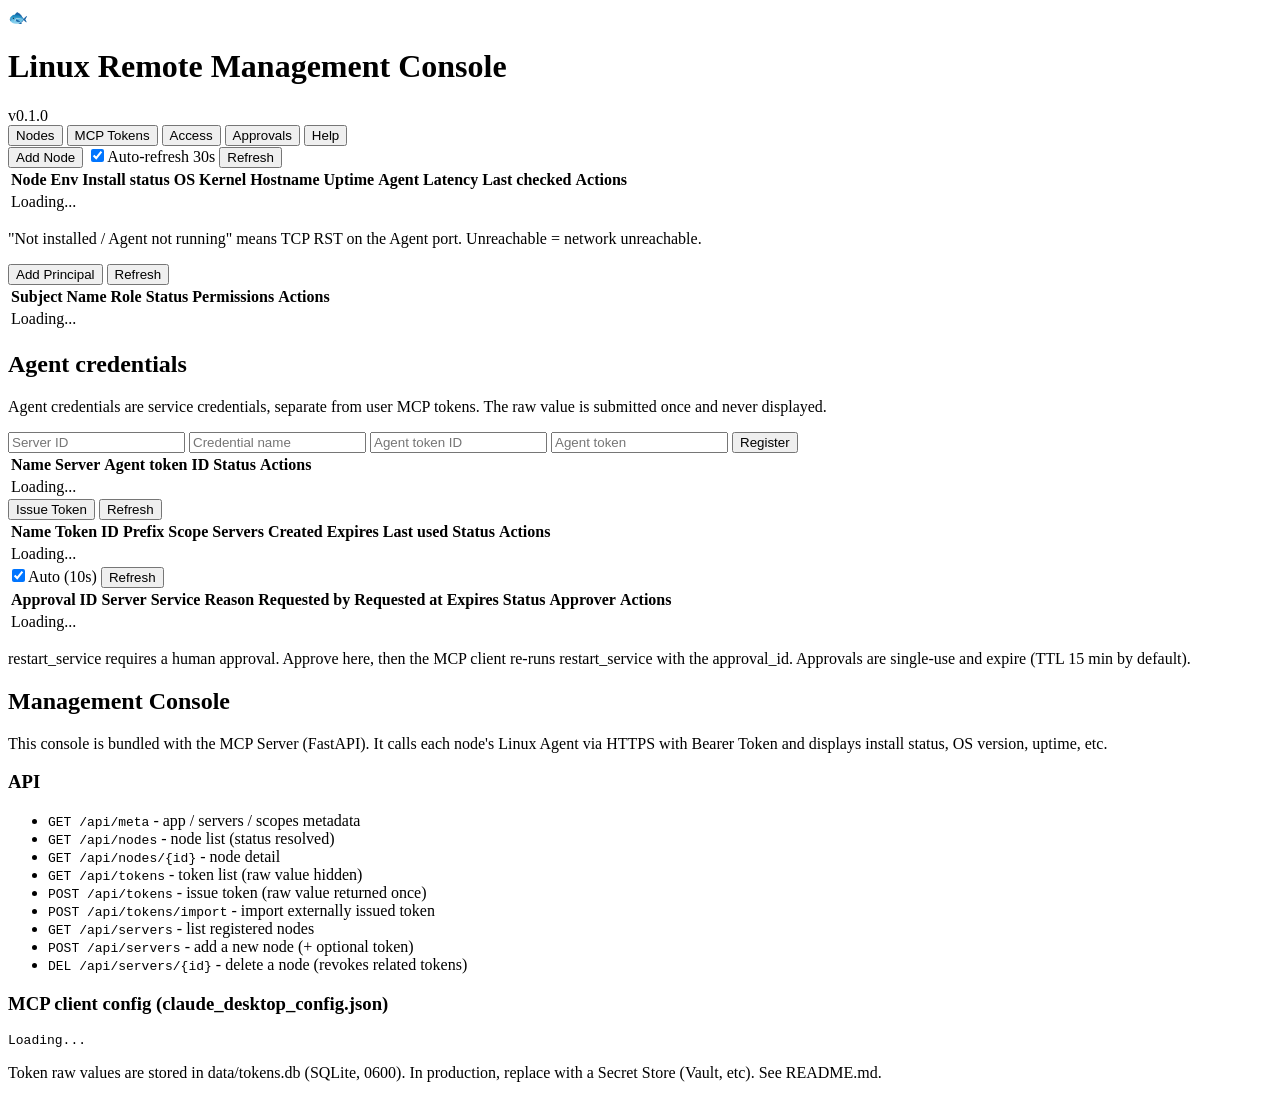
==== console/templates/index.html @ 18f4cf56 "refactor: move console/ to repo root level for separate deployment" ====
<!DOCTYPE html>
<html lang="ja">
<head>
  <meta charset="utf-8">
  <meta name="viewport" content="width=device-width, initial-scale=1">
  <title>Linux Remote Management Console</title>
  <link rel="stylesheet" href="/static/style.css">
</head>
<body>
  <header class="topbar">
    <div class="top-title">
      <span class="logo">&#128031;</span>
      <h1>Linux Remote Management Console</h1>
      <span class="version" id="app-version">v0.1.0</span>
    </div>
    <nav class="tabs">
      <button class="tab active" data-tab="nodes" type="button">Nodes</button>
      <button class="tab" data-tab="tokens" type="button">MCP Tokens</button>
      <button class="tab" data-tab="access" type="button">Access</button>
      <button class="tab" data-tab="approvals" type="button">Approvals</button>
      <button class="tab" data-tab="help" type="button">Help</button>
    </nav>
    <div id="auth-info" class="auth-info"></div>
  </header>

  <main class="main">
    <section id="tab-nodes" class="tab-panel active">
      <div class="toolbar">
        <div id="node-summary" class="summary"></div>
        <div class="toolbar-actions">
          <button id="add-node-btn" class="btn primary" type="button">Add Node</button>
          <label class="switch"><input type="checkbox" id="auto-reload" checked><span>Auto-refresh 30s</span></label>
          <button id="reload-nodes" class="btn" type="button">Refresh</button>
        </div>
      </div>
      <div class="table-wrap">
        <table class="nodes">
          <thead>
            <tr>
              <th>Node</th><th>Env</th><th>Install status</th><th>OS</th>
              <th>Kernel</th><th>Hostname</th><th>Uptime</th><th>Agent</th><th>Latency</th><th>Last checked</th><th>Actions</th>
            </tr>
          </thead>
          <tbody id="nodes-tbody"><tr><td colspan="11" class="loading">Loading...</td></tr></tbody>
        </table>
      </div>
      <p class="hint">"Not installed / Agent not running" means TCP RST on the Agent port. Unreachable = network unreachable.</p>
    </section>

    <section id="tab-access" class="tab-panel">
      <div class="toolbar">
        <div id="principal-summary" class="summary"></div>
        <div class="toolbar-actions">
          <button id="open-principal-dialog" class="btn primary" type="button">Add Principal</button>
          <button id="reload-principals" class="btn" type="button">Refresh</button>
        </div>
      </div>
      <div class="table-wrap">
        <table class="principals">
          <thead><tr><th>Subject</th><th>Name</th><th>Role</th><th>Status</th><th>Permissions</th><th>Actions</th></tr></thead>
          <tbody id="principals-tbody"><tr><td colspan="6" class="loading">Loading...</td></tr></tbody>
        </table>
      </div>
      <div class="help-card access-card">
        <h2>Agent credentials</h2>
        <p class="hint">Agent credentials are service credentials, separate from user MCP tokens. The raw value is submitted once and never displayed.</p>
        <form id="agent-credential-form" class="inline-form">
          <input id="agent-server-id" placeholder="Server ID" required>
          <input id="agent-credential-name" placeholder="Credential name" required>
          <input id="agent-token-id" placeholder="Agent token ID" required>
          <input id="agent-token" type="password" placeholder="Agent token" required>
          <button class="btn primary" type="submit">Register</button>
        </form>
        <div class="table-wrap compact"><table><thead><tr><th>Name</th><th>Server</th><th>Agent token ID</th><th>Status</th><th>Actions</th></tr></thead><tbody id="agent-credentials-tbody"><tr><td colspan="5" class="loading">Loading...</td></tr></tbody></table></div>
      </div>
    </section>

    <section id="tab-tokens" class="tab-panel">
      <div class="toolbar">
        <div id="token-summary" class="summary"></div>
        <div class="toolbar-actions">
          <button id="open-token-dialog" class="btn primary" type="button">Issue Token</button>
          <button id="reload-tokens" class="btn" type="button">Refresh</button>
        </div>
      </div>
      <div class="table-wrap">
        <table class="tokens">
          <thead>
            <tr>
              <th>Name</th><th>Token ID</th><th>Prefix</th><th>Scope</th><th>Servers</th>
              <th>Created</th><th>Expires</th><th>Last used</th><th>Status</th><th>Actions</th>
            </tr>
          </thead>
          <tbody id="tokens-tbody"><tr><td colspan="11" class="loading">Loading...</td></tr></tbody>
        </table>
      </div>
    </section>

    <!-- ===== Approvals ===== -->
    <section id="tab-approvals" class="tab-panel">
      <div class="toolbar">
        <div id="approval-summary" class="summary"></div>
        <div class="toolbar-actions">
          <label class="switch"><input type="checkbox" id="approval-auto-reload" checked><span>Auto (10s)</span></label>
          <button id="reload-approvals" class="btn" type="button">Refresh</button>
        </div>
      </div>
      <div class="table-wrap">
        <table class="approvals">
          <thead>
            <tr>
              <th>Approval ID</th><th>Server</th><th>Service</th><th>Reason</th><th>Requested by</th>
              <th>Requested at</th><th>Expires</th><th>Status</th><th>Approver</th><th>Actions</th>
            </tr>
          </thead>
          <tbody id="approvals-tbody"><tr><td colspan="11" class="loading">Loading...</td></tr></tbody>
        </table>
      </div>
      <p class="hint">restart_service requires a human approval. Approve here, then the MCP client re-runs restart_service with the approval_id. Approvals are single-use and expire (TTL 15 min by default).</p>
    </section>

    <section id="tab-help" class="tab-panel">
      <div class="help-card">
        <h2>Management Console</h2>
        <p>This console is bundled with the MCP Server (FastAPI). It calls each node's Linux Agent via HTTPS with Bearer Token and displays install status, OS version, uptime, etc.</p>
        <h3>API</h3>
        <ul>
          <li><code>GET  /api/meta</code> - app / servers / scopes metadata</li>
          <li><code>GET  /api/nodes</code> - node list (status resolved)</li>
          <li><code>GET  /api/nodes/{id}</code> - node detail</li>
          <li><code>GET  /api/tokens</code> - token list (raw value hidden)</li>
          <li><code>POST /api/tokens</code> - issue token (raw value returned once)</li>
          <li><code>POST /api/tokens/import</code> - import externally issued token</li>
          <li><code>GET  /api/servers</code> - list registered nodes</li>
          <li><code>POST /api/servers</code> - add a new node (+ optional token)</li>
          <li><code>DEL  /api/servers/{id}</code> - delete a node (revokes related tokens)</li>
        </ul>
        <h3>MCP client config (claude_desktop_config.json)</h3>
        <pre id="mcp-config-snippet"><code>Loading...</code></pre>
        <p class="hint">Token raw values are stored in data/tokens.db (SQLite, 0600). In production, replace with a Secret Store (Vault, etc). See README.md.</p>
      </div>
    </section>
  </main>

  <dialog id="token-dialog" class="dialog">
    <form method="dialog" id="issue-form">
      <h2>Issue Token</h2>
      <p class="hint">The raw token is shown only on this screen, once.</p>
      <div class="field"><label>Name</label><input type="text" name="name" id="t-name" placeholder="e.g. CI access" required></div>
      <div class="field"><label>Scope</label>
        <select name="scope" id="t-scope">
          <option value="readonly">readonly (view only)</option>
          <option value="operator">operator (restart allowed)</option>
        </select></div>
      <div class="field"><label>Servers</label><div class="servers" id="t-servers"></div></div>
      <div class="field"><label>Expiry</label>
        <select name="expires_in_days" id="t-exp">
          <option value="">Never</option><option value="7">7 days</option><option value="30">30 days</option><option value="90">90 days</option>
        </select></div>
      <div class="dialog-actions"><button type="reset" class="btn">Cancel</button><button type="submit" class="btn primary">Issue</button></div>
    </form>
  </dialog>

  <dialog id="principal-dialog" class="dialog">
    <form method="dialog" id="principal-form">
      <h2>Add Principal</h2>
      <div class="field"><label>OIDC subject</label><input id="p-subject" required placeholder="user@example.com"></div>
      <div class="field"><label>Display name</label><input id="p-name" required></div>
      <div class="field"><label>Role</label><select id="p-role"><option value="viewer">viewer</option><option value="operator">operator</option><option value="admin">admin</option></select></div>
      <div class="dialog-actions"><button type="reset" class="btn">Cancel</button><button type="submit" class="btn primary">Create</button></div>
    </form>
  </dialog>

  <dialog id="token-result" class="dialog">
    <div class="result">
      <h2>Token Issued</h2>
      <p class="hint">Save this token safely. It won't be shown again after you close this dialog.</p>
      <pre id="raw-token" class="token-box"></pre>
      <div class="dialog-actions">
        <button id="copy-token" class="btn primary" type="button">Copy</button>
        <button id="close-result" class="btn" type="button">Close</button>
      </div>
    </div>
  </dialog>

  <dialog id="confirm-dialog" class="dialog">
    <div class="result">
      <h2 id="confirm-title">Confirm</h2>
      <p id="confirm-body"></p>
      <div class="dialog-actions">
        <button id="confirm-cancel" class="btn" type="button">Cancel</button>
        <button id="confirm-ok" class="btn danger" type="button">Execute</button>
      </div>
    </div>
     </dialog>

  <dialog id="add-node-dialog" class="dialog">
    <form method="dialog" id="add-node-form">
      <h2>Add Node</h2>
      <p class="hint">Add a new management target node. This will be saved to config.yml.</p>
      <div class="field"><label>Server ID</label><input type="text" id="n-id" placeholder="e.g. web-prod-01" required></div>
      <div class="field"><label>Name</label><input type="text" id="n-name" placeholder="Display name" required></div>
      <div class="field"><label>URL</label><input type="url" id="n-url" placeholder="https://host:9443" required></div>
      <div class="field"><label>Environment</label>
        <select id="n-env">
          <option value="development">Development</option>
          <option value="staging">Staging</option>
          <option value="production">Production</option>
        </select></div>
      <div class="field"><label>Description</label><textarea id="n-desc" placeholder="Optional"></textarea></div>
      <div class="field"><label><input type="checkbox" id="n-issue-token"> Issue MCP token automatically</label></div>
      <div class="field" id="token-options" style="display:none;">
        <label>Token Scope</label>
        <select id="n-token-scope">
          <option value="readonly">readonly</option>
          <option value="operator">operator</option>
        </select>
      </div>
      <div class="dialog-actions">
        <button type="reset" class="btn" id="n-cancel">Cancel</button>
        <button type="submit" class="btn primary">Add Node</button>
      </div>
    </form>
  </dialog>

  <div id="toast"></div>
  <script src="/static/app.js?v={{ version }}"></script>
</body>
</html>
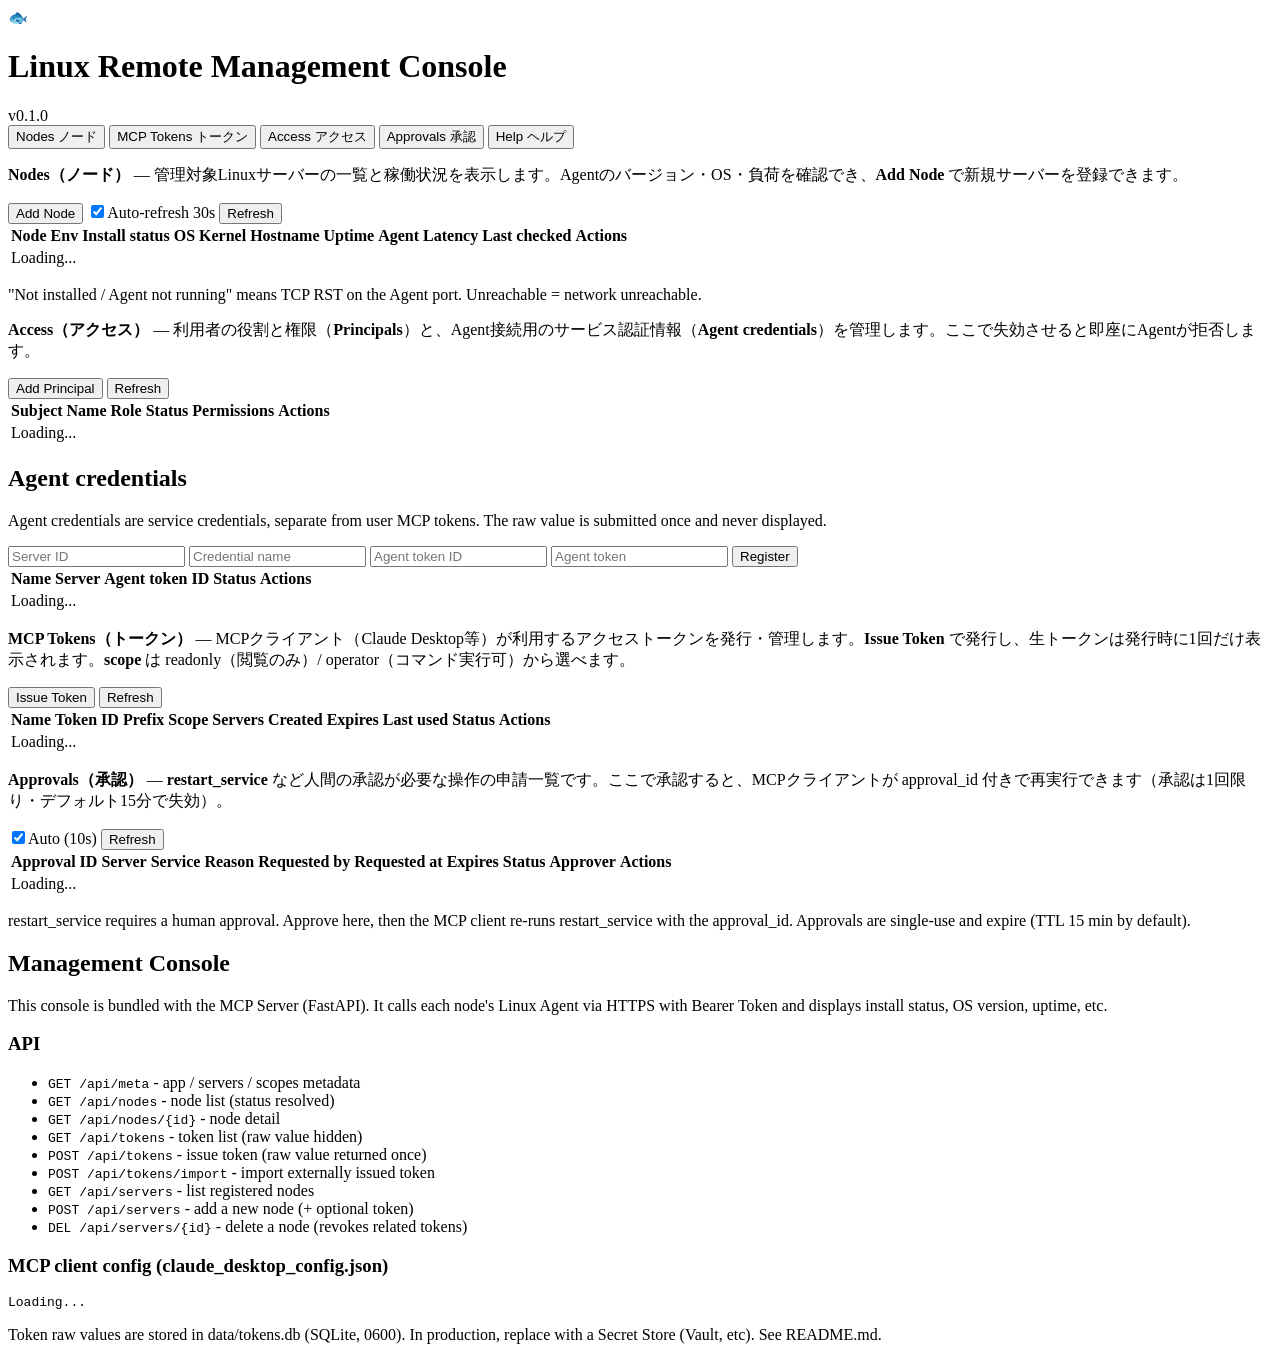
==== commit 7261780d: "fix(ui): make Cancel buttons close dialogs (type=reset only resets form, not close) - Change #t-canc" ====
--- a/console/templates/index.html
+++ b/console/templates/index.html
@@ -14,17 +14,18 @@
       <span class="version" id="app-version">v0.1.0</span>
     </div>
     <nav class="tabs">
-      <button class="tab active" data-tab="nodes" type="button">Nodes</button>
-      <button class="tab" data-tab="tokens" type="button">MCP Tokens</button>
-      <button class="tab" data-tab="access" type="button">Access</button>
-      <button class="tab" data-tab="approvals" type="button">Approvals</button>
-      <button class="tab" data-tab="help" type="button">Help</button>
+      <button class="tab active" data-tab="nodes" type="button" title="管理対象ノード一覧・稼働状況">Nodes ノード</button>
+      <button class="tab" data-tab="tokens" type="button" title="MCPトークンの発行・管理">MCP Tokens トークン</button>
+      <button class="tab" data-tab="access" type="button" title="利用者権限・Agent認証情報">Access アクセス</button>
+      <button class="tab" data-tab="approvals" type="button" title="承認待ち操作の一覧・承認">Approvals 承認</button>
+      <button class="tab" data-tab="help" type="button" title="API仕様・利用方法">Help ヘルプ</button>
     </nav>
     <div id="auth-info" class="auth-info"></div>
   </header>
 
   <main class="main">
     <section id="tab-nodes" class="tab-panel active">
+      <p class="tab-desc"><strong>Nodes（ノード）</strong> — 管理対象Linuxサーバーの一覧と稼働状況を表示します。Agentのバージョン・OS・負荷を確認でき、<b>Add Node</b> で新規サーバーを登録できます。</p>
       <div class="toolbar">
         <div id="node-summary" class="summary"></div>
         <div class="toolbar-actions">
@@ -48,6 +49,7 @@
     </section>
 
     <section id="tab-access" class="tab-panel">
+      <p class="tab-desc"><strong>Access（アクセス）</strong> — 利用者の役割と権限（<b>Principals</b>）と、Agent接続用のサービス認証情報（<b>Agent credentials</b>）を管理します。ここで失効させると即座にAgentが拒否します。</p>
       <div class="toolbar">
         <div id="principal-summary" class="summary"></div>
         <div class="toolbar-actions">
@@ -76,6 +78,7 @@
     </section>
 
     <section id="tab-tokens" class="tab-panel">
+      <p class="tab-desc"><strong>MCP Tokens（トークン）</strong> — MCPクライアント（Claude Desktop等）が利用するアクセストークンを発行・管理します。<b>Issue Token</b> で発行し、生トークンは発行時に1回だけ表示されます。<b>scope</b> は readonly（閲覧のみ）/ operator（コマンド実行可）から選べます。</p>
       <div class="toolbar">
         <div id="token-summary" class="summary"></div>
         <div class="toolbar-actions">
@@ -98,6 +101,7 @@
 
     <!-- ===== Approvals ===== -->
     <section id="tab-approvals" class="tab-panel">
+      <p class="tab-desc"><strong>Approvals（承認）</strong> — <b>restart_service</b> など人間の承認が必要な操作の申請一覧です。ここで承認すると、MCPクライアントが approval_id 付きで再実行できます（承認は1回限り・デフォルト15分で失効）。</p>
       <div class="toolbar">
         <div id="approval-summary" class="summary"></div>
         <div class="toolbar-actions">
@@ -157,7 +161,7 @@
         <select name="expires_in_days" id="t-exp">
           <option value="">Never</option><option value="7">7 days</option><option value="30">30 days</option><option value="90">90 days</option>
         </select></div>
-      <div class="dialog-actions"><button type="reset" class="btn">Cancel</button><button type="submit" class="btn primary">Issue</button></div>
+      <div class="dialog-actions"><button type="button" class="btn" id="t-cancel">Cancel</button><button type="submit" class="btn primary">Issue</button></div>
     </form>
   </dialog>
 
@@ -167,7 +171,7 @@
       <div class="field"><label>OIDC subject</label><input id="p-subject" required placeholder="user@example.com"></div>
       <div class="field"><label>Display name</label><input id="p-name" required></div>
       <div class="field"><label>Role</label><select id="p-role"><option value="viewer">viewer</option><option value="operator">operator</option><option value="admin">admin</option></select></div>
-      <div class="dialog-actions"><button type="reset" class="btn">Cancel</button><button type="submit" class="btn primary">Create</button></div>
+      <div class="dialog-actions"><button type="button" class="btn" id="p-cancel">Cancel</button><button type="submit" class="btn primary">Create</button></div>
     </form>
   </dialog>
 
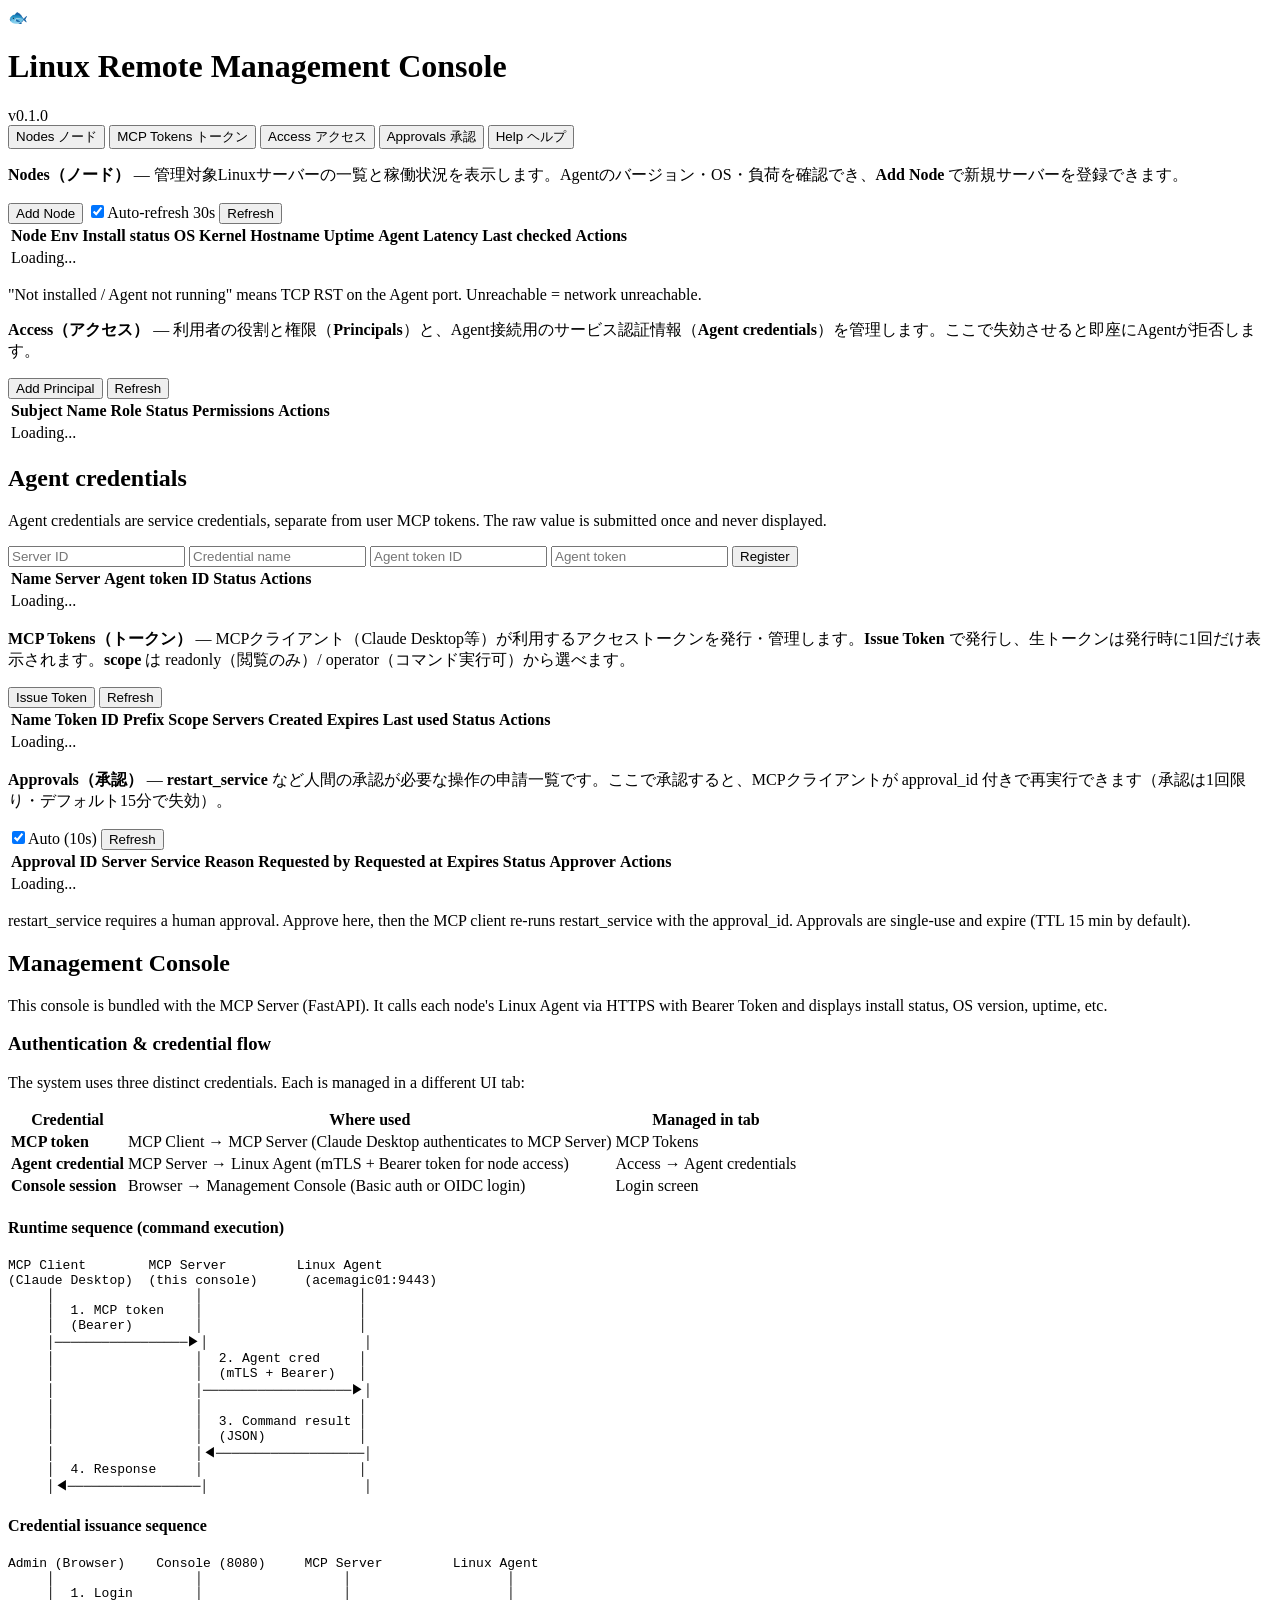
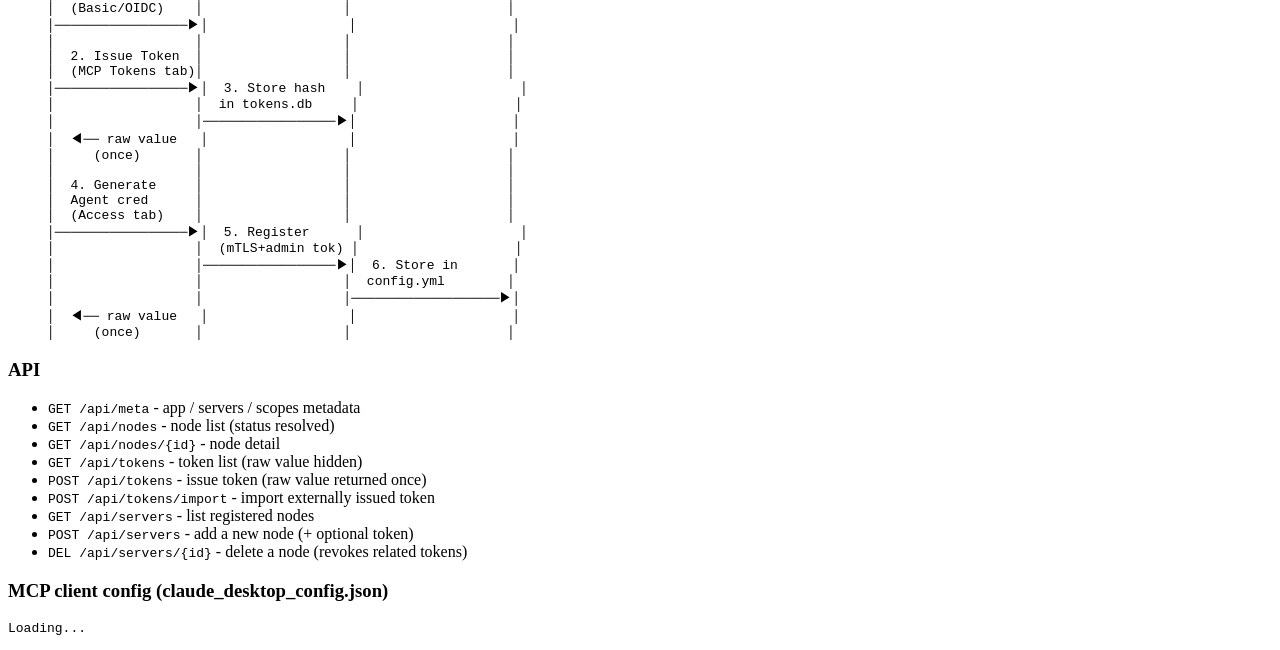
==== commit 1ca8a915: "docs(ui): add authentication flow diagram to Help tab - Add credential table showing where each auth" ====
--- a/console/templates/index.html
+++ b/console/templates/index.html
@@ -127,6 +127,57 @@
       <div class="help-card">
         <h2>Management Console</h2>
         <p>This console is bundled with the MCP Server (FastAPI). It calls each node's Linux Agent via HTTPS with Bearer Token and displays install status, OS version, uptime, etc.</p>
+        <h3>Authentication &amp; credential flow</h3>
+        <p>The system uses three distinct credentials. Each is managed in a different UI tab:</p>
+        <table class="auth-flow-table">
+          <thead><tr><th>Credential</th><th>Where used</th><th>Managed in tab</th></tr></thead>
+          <tbody>
+            <tr><td><strong>MCP token</strong></td><td>MCP Client → MCP Server (Claude Desktop authenticates to MCP Server)</td><td>MCP Tokens</td></tr>
+            <tr><td><strong>Agent credential</strong></td><td>MCP Server → Linux Agent (mTLS + Bearer token for node access)</td><td>Access → Agent credentials</td></tr>
+            <tr><td><strong>Console session</strong></td><td>Browser → Management Console (Basic auth or OIDC login)</td><td>Login screen</td></tr>
+          </tbody>
+        </table>
+        <h4>Runtime sequence (command execution)</h4>
+        <pre class="seq-diagram">MCP Client        MCP Server         Linux Agent
+(Claude Desktop)  (this console)      (acemagic01:9443)
+     │                  │                    │
+     │  1. MCP token    │                    │
+     │  (Bearer)        │                    │
+     │─────────────────▶│                    │
+     │                  │  2. Agent cred     │
+     │                  │  (mTLS + Bearer)   │
+     │                  │───────────────────▶│
+     │                  │                    │
+     │                  │  3. Command result │
+     │                  │  (JSON)            │
+     │                  │◀───────────────────│
+     │  4. Response     │                    │
+     │◀─────────────────│                    │</pre>
+        <h4>Credential issuance sequence</h4>
+        <pre class="seq-diagram">Admin (Browser)    Console (8080)     MCP Server         Linux Agent
+     │                  │                  │                    │
+     │  1. Login        │                  │                    │
+     │  (Basic/OIDC)    │                  │                    │
+     │─────────────────▶│                  │                    │
+     │                  │                  │                    │
+     │  2. Issue Token  │                  │                    │
+     │  (MCP Tokens tab)│                  │                    │
+     │─────────────────▶│  3. Store hash    │                    │
+     │                  │  in tokens.db     │                    │
+     │                  │─────────────────▶│                    │
+     │  ◀── raw value   │                  │                    │
+     │     (once)       │                  │                    │
+     │                  │                  │                    │
+     │  4. Generate     │                  │                    │
+     │  Agent cred      │                  │                    │
+     │  (Access tab)    │                  │                    │
+     │─────────────────▶│  5. Register      │                    │
+     │                  │  (mTLS+admin tok) │                    │
+     │                  │─────────────────▶│  6. Store in       │
+     │                  │                  │  config.yml        │
+     │                  │                  │───────────────────▶│
+     │  ◀── raw value   │                  │                    │
+     │     (once)       │                  │                    │</pre>
         <h3>API</h3>
         <ul>
           <li><code>GET  /api/meta</code> - app / servers / scopes metadata</li>
@@ -212,16 +263,26 @@
           <option value="production">Production</option>
         </select></div>
       <div class="field"><label>Description</label><textarea id="n-desc" placeholder="Optional"></textarea></div>
-      <div class="field"><label><input type="checkbox" id="n-issue-token"> Issue MCP token automatically</label></div>
-      <div class="field" id="token-options" style="display:none;">
-        <label>Token Scope</label>
-        <select id="n-token-scope">
-          <option value="readonly">readonly</option>
-          <option value="operator">operator</option>
-        </select>
-      </div>
+      <div class="field checkbox-field"><label><input type="checkbox" id="n-issue-token"> Issue MCP token automatically <span class="checkbox-hint">— Check this to generate an access token for this node at the same time. The raw token will be shown once after adding.</span></label></div>
+      <fieldset id="token-options" style="display:none;" class="token-fieldset">
+        <legend>Token options</legend>
+        <div class="field"><label>Token name</label><input type="text" id="n-token-name" placeholder="e.g. web-prod-01 access"></div>
+        <div class="field"><label>Token Scope</label>
+          <select id="n-token-scope">
+            <option value="readonly">readonly (view only)</option>
+            <option value="operator">operator (commands allowed)</option>
+          </select></div>
+        <div class="field"><label>Token expiry</label>
+          <select id="n-token-expires">
+            <option value="">Never</option>
+            <option value="7">7 days</option>
+            <option value="30" selected>30 days</option>
+            <option value="90">90 days</option>
+            <option value="365">1 year</option>
+          </select></div>
+      </fieldset>
       <div class="dialog-actions">
-        <button type="reset" class="btn" id="n-cancel">Cancel</button>
+        <button type="button" class="btn" id="n-cancel">Cancel</button>
         <button type="submit" class="btn primary">Add Node</button>
       </div>
     </form>
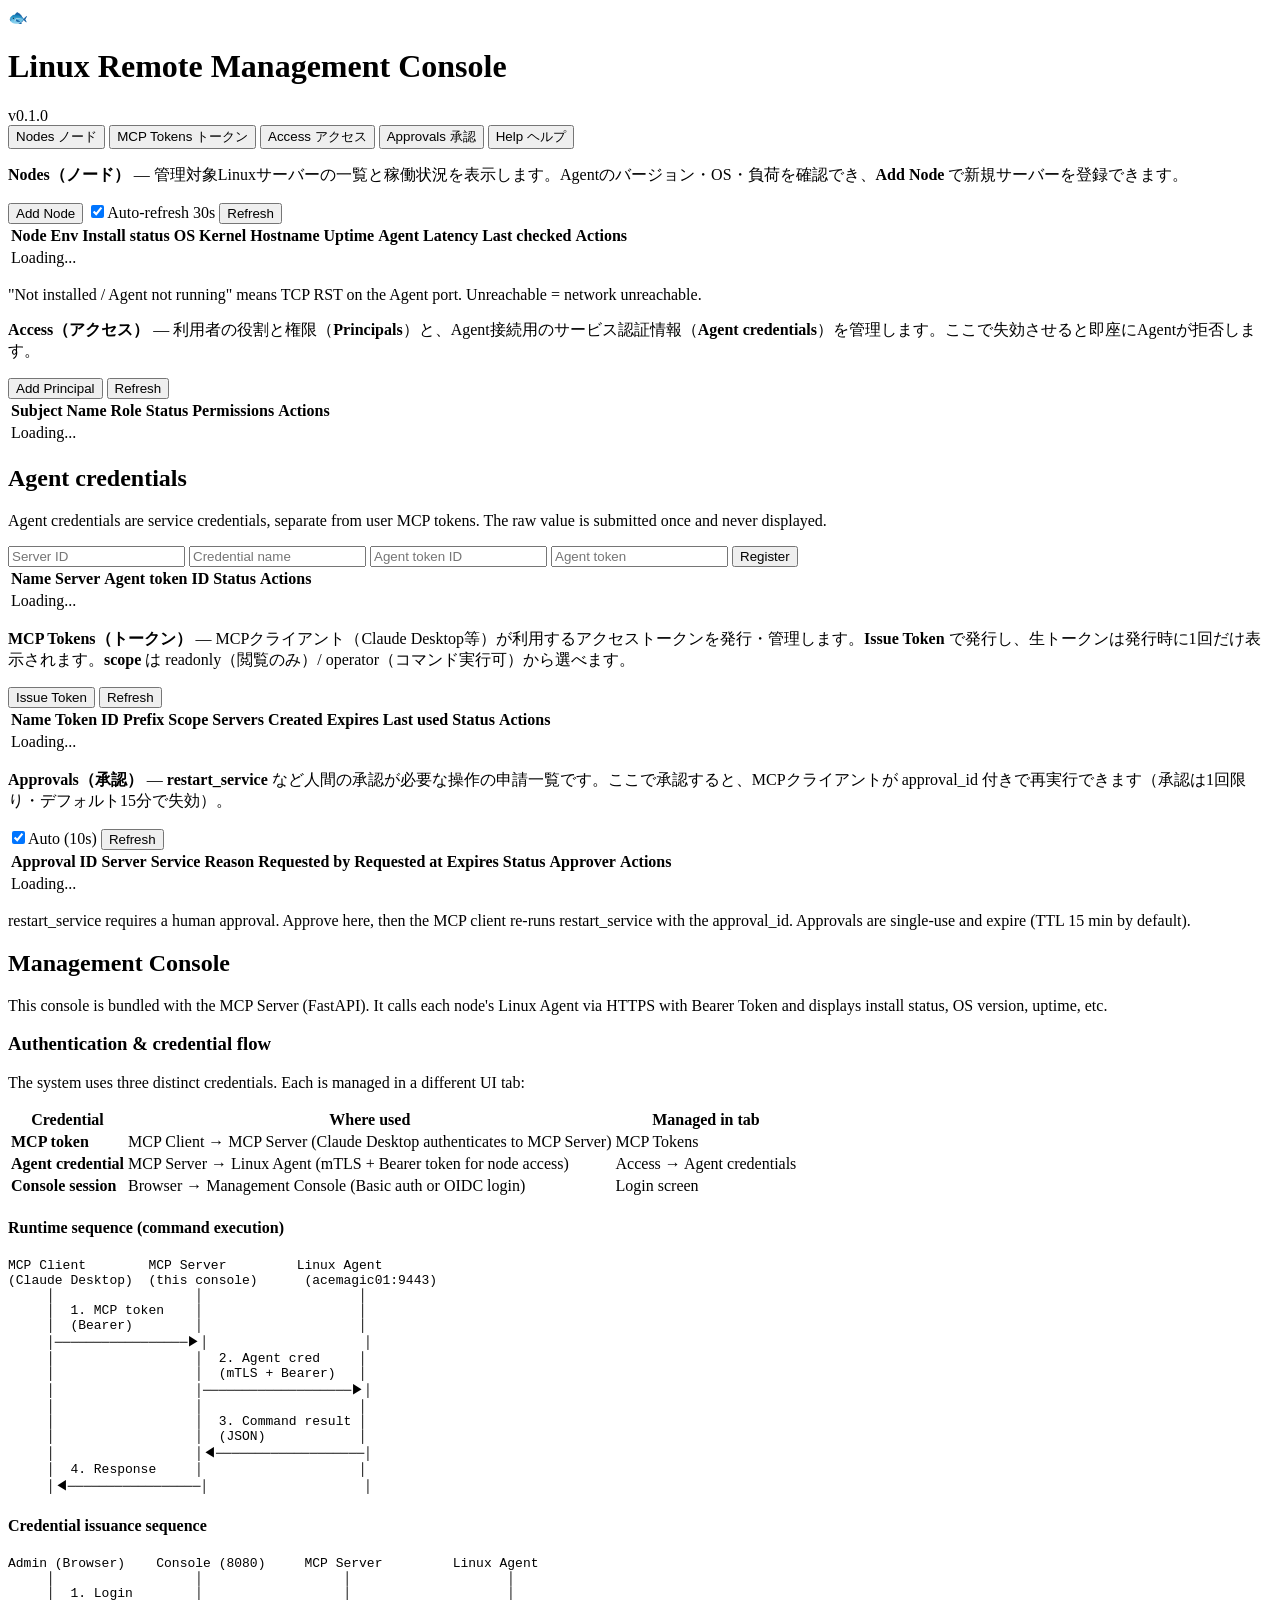
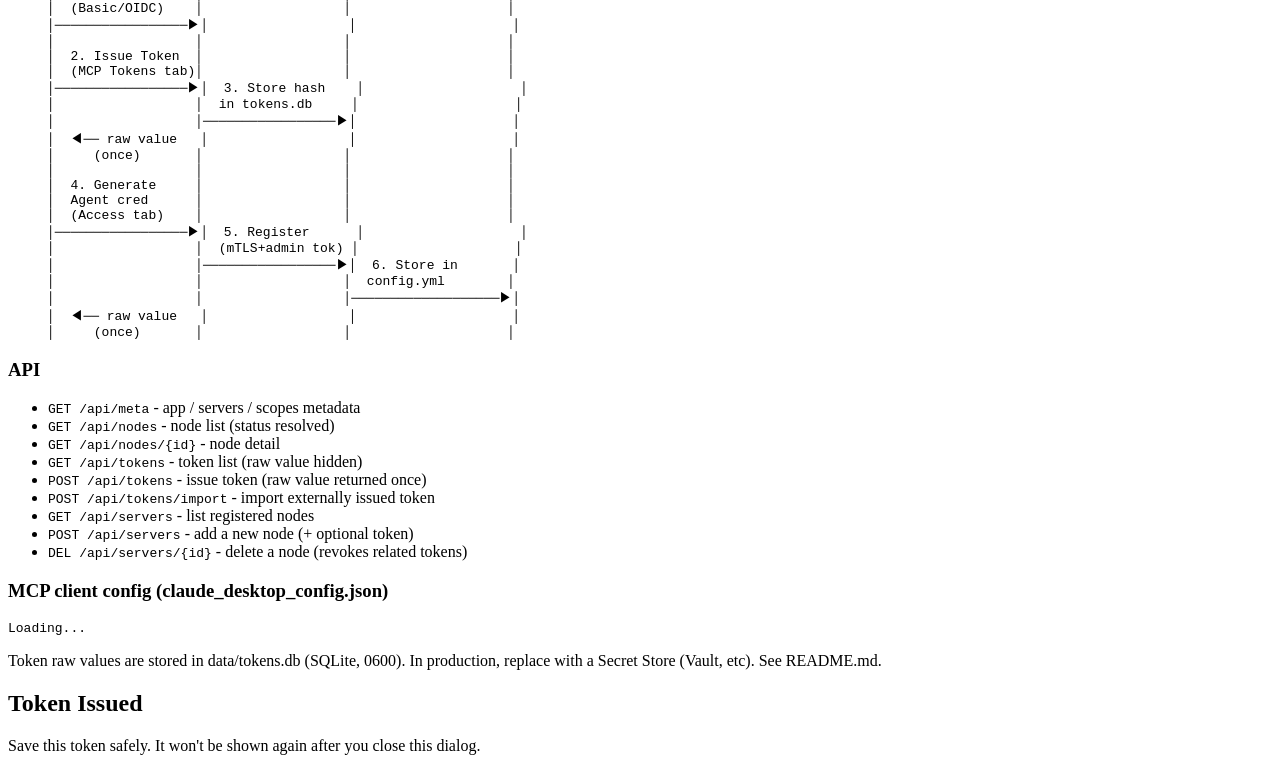
==== commit 336f0833: "fix(fe-5): replace prompt() with dialog for grantPrincipal" ====
--- a/console/templates/index.html
+++ b/console/templates/index.html
@@ -226,7 +226,19 @@
     </form>
   </dialog>
 
-  <dialog id="token-result" class="dialog">
+  <dialog id="grant-dialog" class="dialog">
+    <form method="dialog" id="grant-form">
+      <h2>Grant Permission</h2>
+      <p class="hint">Grant access permission to this principal.</p>
+      <div class="field"><label>Server ID</label><input type="text" id="g-server" placeholder="Server ID or *" required></div>
+      <div class="field"><label>Scope</label>
+        <select id="g-scope">
+          <option value="readonly">readonly (view only)</option>
+          <option value="operator">operator (commands allowed)</option>
+        </select></div>
+      <div class="dialog-actions"><button type="button" class="btn" id="g-cancel">Cancel</button><button type="submit" class="btn primary">Grant</button></div>
+    </form>
+  </dialog>
     <div class="result">
       <h2>Token Issued</h2>
       <p class="hint">Save this token safely. It won't be shown again after you close this dialog.</p>
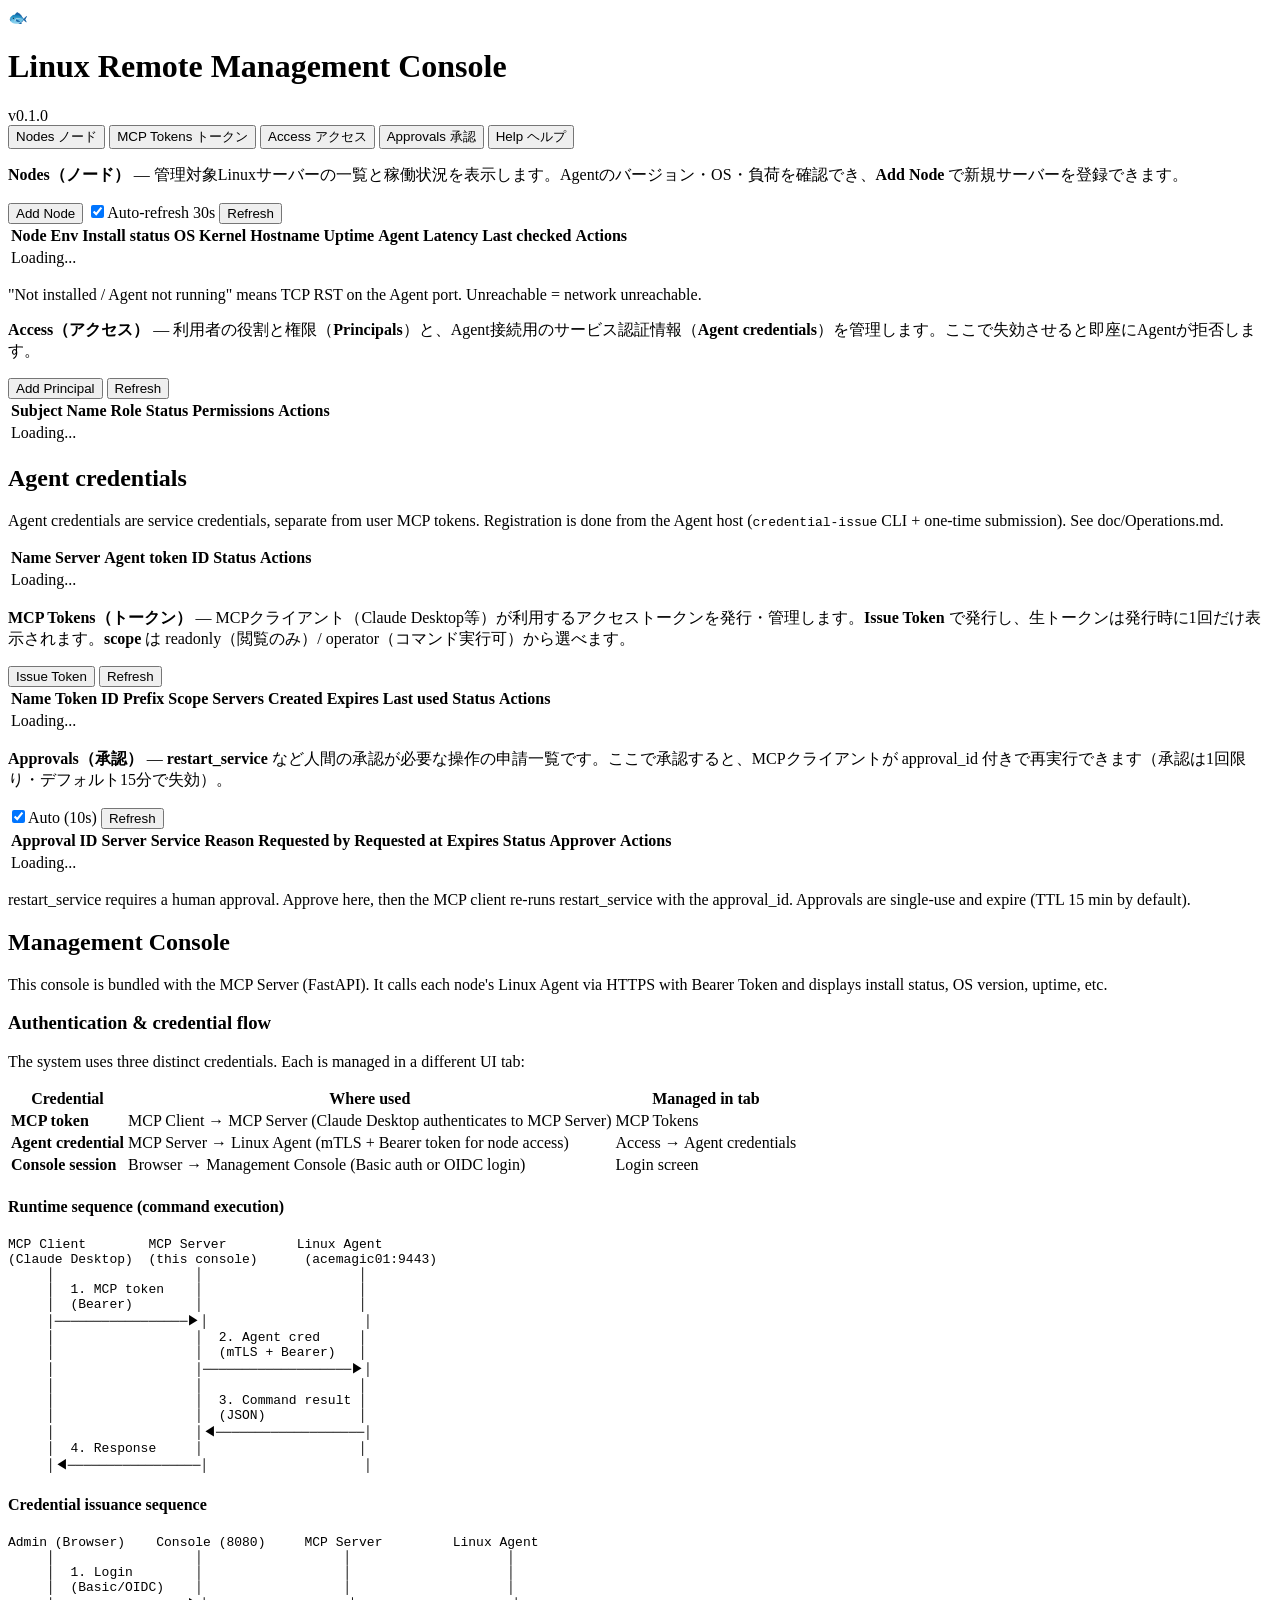
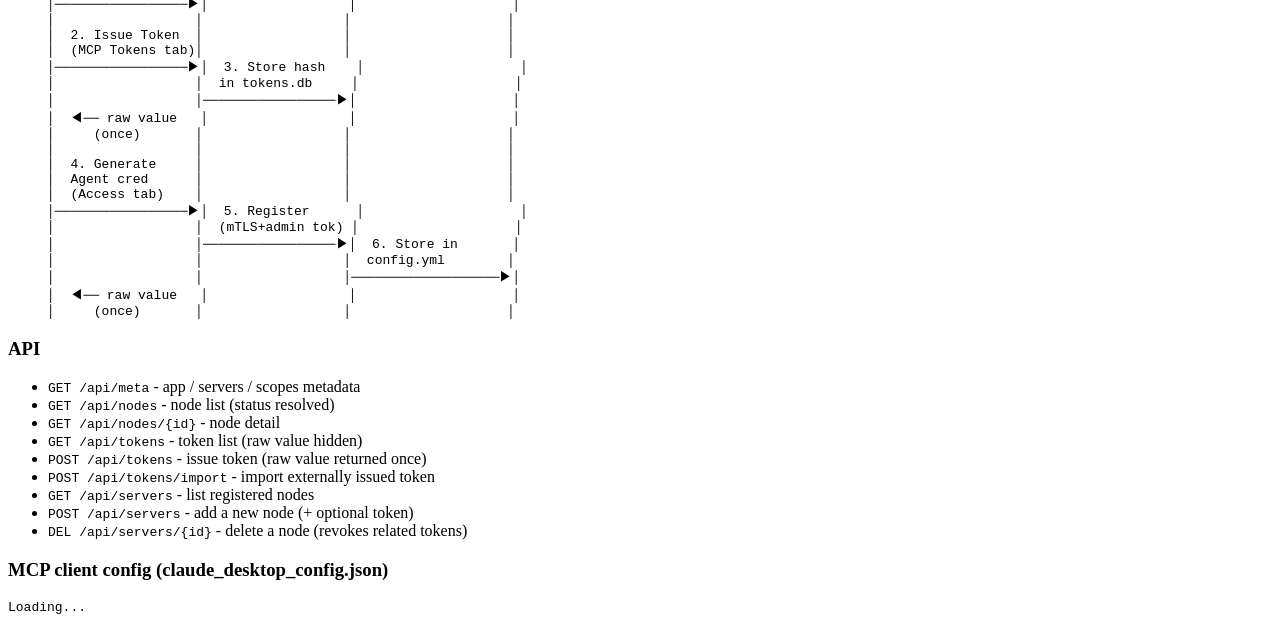
==== commit 3e7b5649: "feat(agent-credentials,console): agent-side issuance + token reveal dialog + UX fixes - Agent creden" ====
--- a/console/templates/index.html
+++ b/console/templates/index.html
@@ -65,14 +65,7 @@
       </div>
       <div class="help-card access-card">
         <h2>Agent credentials</h2>
-        <p class="hint">Agent credentials are service credentials, separate from user MCP tokens. The raw value is submitted once and never displayed.</p>
-        <form id="agent-credential-form" class="inline-form">
-          <input id="agent-server-id" placeholder="Server ID" required>
-          <input id="agent-credential-name" placeholder="Credential name" required>
-          <input id="agent-token-id" placeholder="Agent token ID" required>
-          <input id="agent-token" type="password" placeholder="Agent token" required>
-          <button class="btn primary" type="submit">Register</button>
-        </form>
+        <p class="hint">Agent credentials are service credentials, separate from user MCP tokens. Registration is done from the Agent host (<code>credential-issue</code> CLI + one-time submission). See doc/Operations.md.</p>
         <div class="table-wrap compact"><table><thead><tr><th>Name</th><th>Server</th><th>Agent token ID</th><th>Status</th><th>Actions</th></tr></thead><tbody id="agent-credentials-tbody"><tr><td colspan="5" class="loading">Loading...</td></tr></tbody></table></div>
       </div>
     </section>
@@ -239,6 +232,7 @@
       <div class="dialog-actions"><button type="button" class="btn" id="g-cancel">Cancel</button><button type="submit" class="btn primary">Grant</button></div>
     </form>
   </dialog>
+  <dialog id="token-result" class="dialog">
     <div class="result">
       <h2>Token Issued</h2>
       <p class="hint">Save this token safely. It won't be shown again after you close this dialog.</p>
@@ -246,6 +240,17 @@
       <div class="dialog-actions">
         <button id="copy-token" class="btn primary" type="button">Copy</button>
         <button id="close-result" class="btn" type="button">Close</button>
+      </div>
+    </div>
+  </dialog>
+  <dialog id="token-detail-dialog" class="dialog">
+    <div class="result">
+      <h2 id="token-detail-title">Token Detail</h2>
+      <p class="hint" id="token-detail-meta"></p>
+      <pre id="token-detail-raw" class="token-box"></pre>
+      <div class="dialog-actions">
+        <button id="token-detail-copy" class="btn primary" type="button">Copy</button>
+        <button id="token-detail-close" class="btn" type="button">Close</button>
       </div>
     </div>
   </dialog>
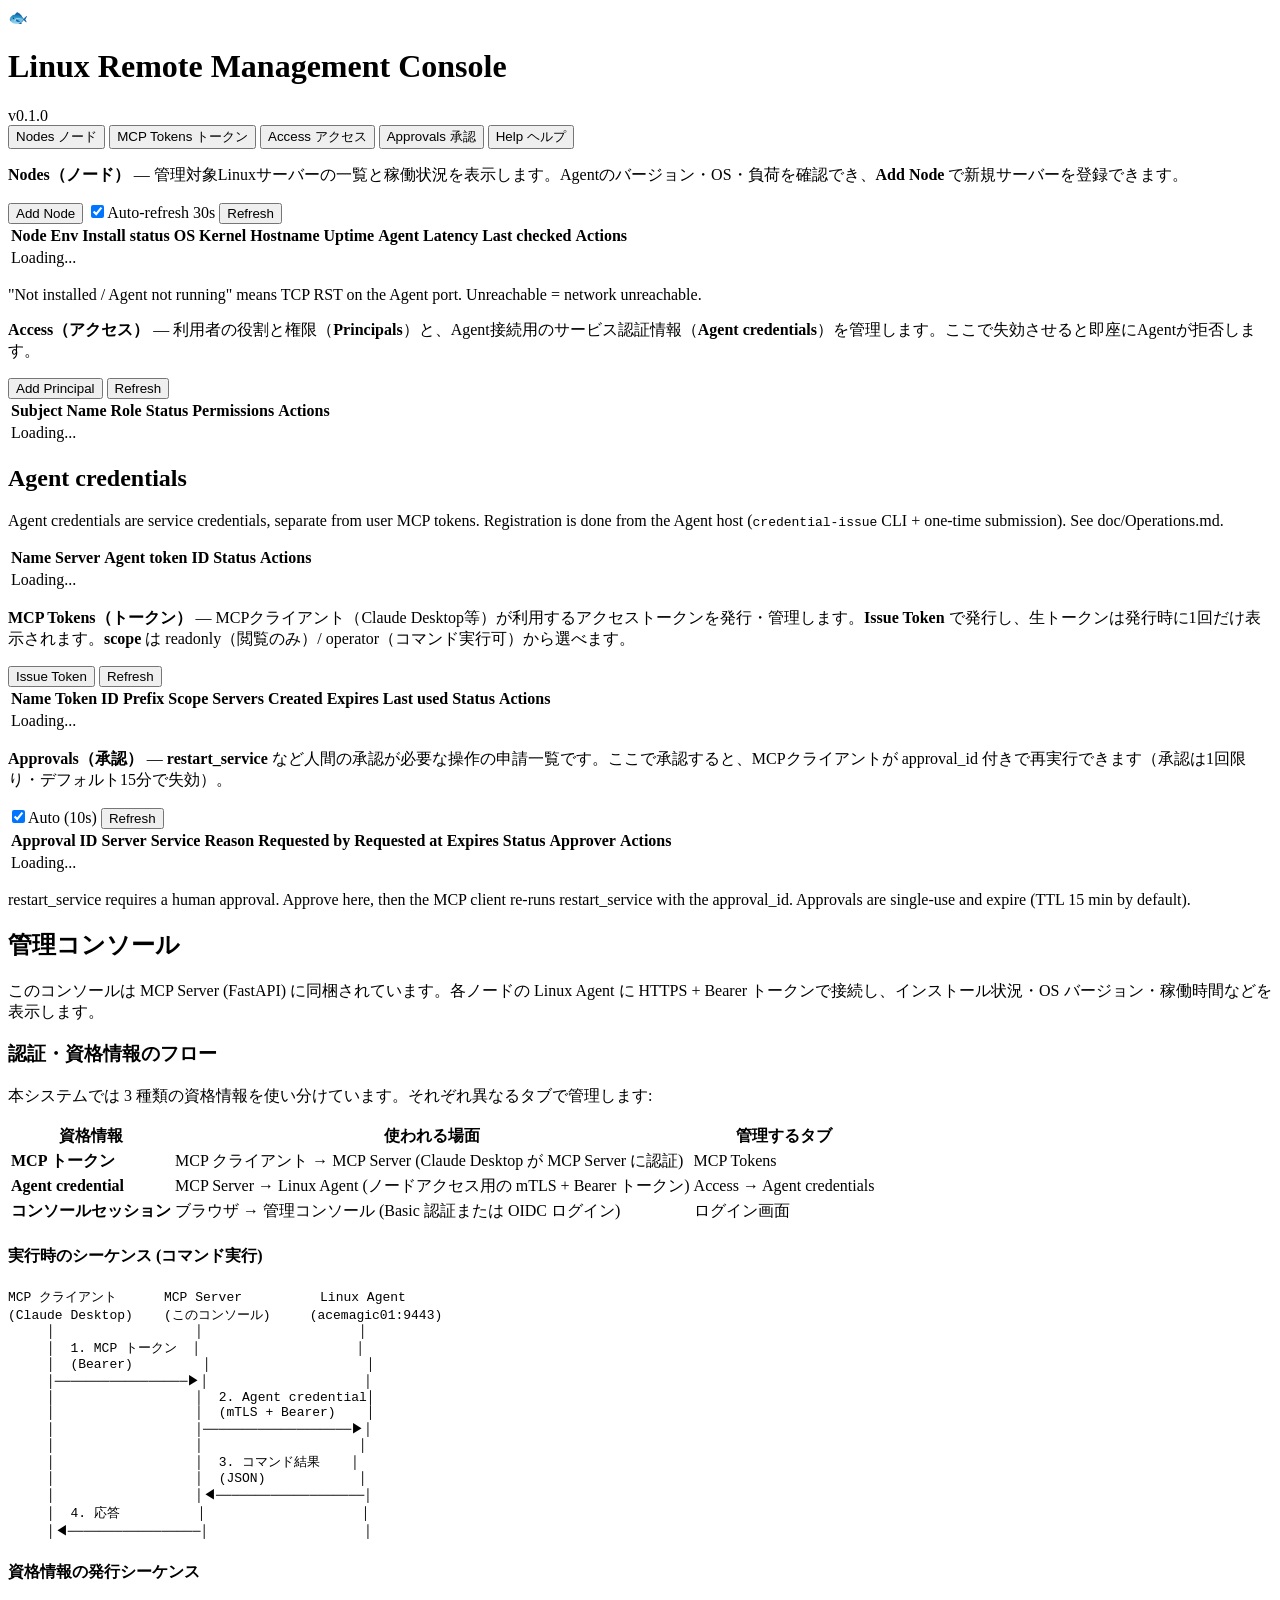
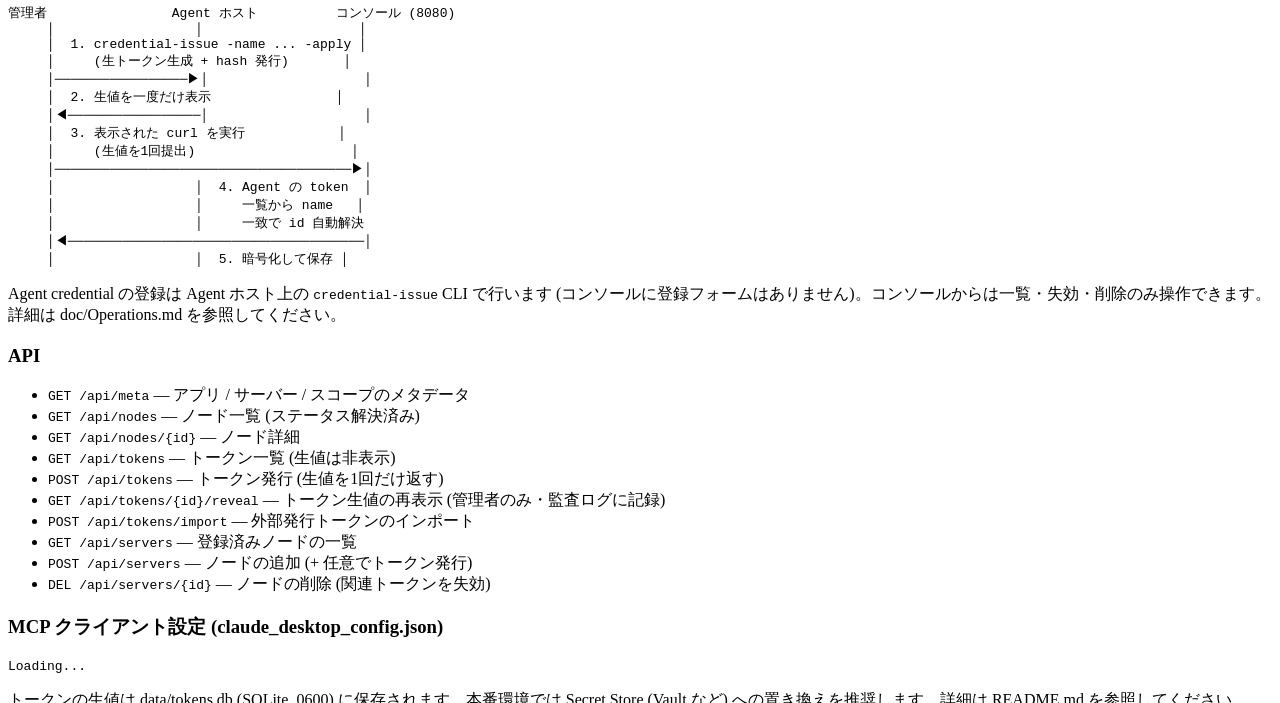
==== commit 3408a4b0: "docs(console): ヘルプタブを日本語化し Agent側credential発行フローを反映 - ヘルプタブの本文・表・シーケンス図・API一覧・注記を日本語化 - 資格情報の発行シーケンス" ====
--- a/console/templates/index.html
+++ b/console/templates/index.html
@@ -118,74 +118,67 @@
 
     <section id="tab-help" class="tab-panel">
       <div class="help-card">
-        <h2>Management Console</h2>
-        <p>This console is bundled with the MCP Server (FastAPI). It calls each node's Linux Agent via HTTPS with Bearer Token and displays install status, OS version, uptime, etc.</p>
-        <h3>Authentication &amp; credential flow</h3>
-        <p>The system uses three distinct credentials. Each is managed in a different UI tab:</p>
+        <h2>管理コンソール</h2>
+        <p>このコンソールは MCP Server (FastAPI) に同梱されています。各ノードの Linux Agent に HTTPS + Bearer トークンで接続し、インストール状況・OS バージョン・稼働時間などを表示します。</p>
+        <h3>認証・資格情報のフロー</h3>
+        <p>本システムでは 3 種類の資格情報を使い分けています。それぞれ異なるタブで管理します:</p>
         <table class="auth-flow-table">
-          <thead><tr><th>Credential</th><th>Where used</th><th>Managed in tab</th></tr></thead>
+          <thead><tr><th>資格情報</th><th>使われる場面</th><th>管理するタブ</th></tr></thead>
           <tbody>
-            <tr><td><strong>MCP token</strong></td><td>MCP Client → MCP Server (Claude Desktop authenticates to MCP Server)</td><td>MCP Tokens</td></tr>
-            <tr><td><strong>Agent credential</strong></td><td>MCP Server → Linux Agent (mTLS + Bearer token for node access)</td><td>Access → Agent credentials</td></tr>
-            <tr><td><strong>Console session</strong></td><td>Browser → Management Console (Basic auth or OIDC login)</td><td>Login screen</td></tr>
+            <tr><td><strong>MCP トークン</strong></td><td>MCP クライアント → MCP Server (Claude Desktop が MCP Server に認証)</td><td>MCP Tokens</td></tr>
+            <tr><td><strong>Agent credential</strong></td><td>MCP Server → Linux Agent (ノードアクセス用の mTLS + Bearer トークン)</td><td>Access → Agent credentials</td></tr>
+            <tr><td><strong>コンソールセッション</strong></td><td>ブラウザ → 管理コンソール (Basic 認証または OIDC ログイン)</td><td>ログイン画面</td></tr>
           </tbody>
         </table>
-        <h4>Runtime sequence (command execution)</h4>
-        <pre class="seq-diagram">MCP Client        MCP Server         Linux Agent
-(Claude Desktop)  (this console)      (acemagic01:9443)
+        <h4>実行時のシーケンス (コマンド実行)</h4>
+        <pre class="seq-diagram">MCP クライアント      MCP Server          Linux Agent
+(Claude Desktop)    (このコンソール)     (acemagic01:9443)
      │                  │                    │
-     │  1. MCP token    │                    │
-     │  (Bearer)        │                    │
+     │  1. MCP トークン  │                    │
+     │  (Bearer)         │                    │
      │─────────────────▶│                    │
-     │                  │  2. Agent cred     │
-     │                  │  (mTLS + Bearer)   │
+     │                  │  2. Agent credential│
+     │                  │  (mTLS + Bearer)    │
      │                  │───────────────────▶│
      │                  │                    │
-     │                  │  3. Command result │
+     │                  │  3. コマンド結果    │
      │                  │  (JSON)            │
      │                  │◀───────────────────│
-     │  4. Response     │                    │
+     │  4. 応答          │                    │
      │◀─────────────────│                    │</pre>
-        <h4>Credential issuance sequence</h4>
-        <pre class="seq-diagram">Admin (Browser)    Console (8080)     MCP Server         Linux Agent
-     │                  │                  │                    │
-     │  1. Login        │                  │                    │
-     │  (Basic/OIDC)    │                  │                    │
-     │─────────────────▶│                  │                    │
-     │                  │                  │                    │
-     │  2. Issue Token  │                  │                    │
-     │  (MCP Tokens tab)│                  │                    │
-     │─────────────────▶│  3. Store hash    │                    │
-     │                  │  in tokens.db     │                    │
-     │                  │─────────────────▶│                    │
-     │  ◀── raw value   │                  │                    │
-     │     (once)       │                  │                    │
-     │                  │                  │                    │
-     │  4. Generate     │                  │                    │
-     │  Agent cred      │                  │                    │
-     │  (Access tab)    │                  │                    │
-     │─────────────────▶│  5. Register      │                    │
-     │                  │  (mTLS+admin tok) │                    │
-     │                  │─────────────────▶│  6. Store in       │
-     │                  │                  │  config.yml        │
-     │                  │                  │───────────────────▶│
-     │  ◀── raw value   │                  │                    │
-     │     (once)       │                  │                    │</pre>
+        <h4>資格情報の発行シーケンス</h4>
+        <pre class="seq-diagram">管理者                Agent ホスト          コンソール (8080)
+     │                  │                    │
+     │  1. credential-issue -name ... -apply │
+     │     (生トークン生成 + hash 発行)       │
+     │─────────────────▶│                    │
+     │  2. 生値を一度だけ表示                │
+     │◀─────────────────│                    │
+     │  3. 表示された curl を実行            │
+     │     (生値を1回提出)                    │
+     │──────────────────────────────────────▶│
+     │                  │  4. Agent の token  │
+     │                  │     一覧から name   │
+     │                  │     一致で id 自動解決
+     │◀──────────────────────────────────────│
+     │                  │  5. 暗号化して保存 │</pre>
+        <p class="hint">Agent credential の登録は Agent ホスト上の <code>credential-issue</code> CLI で行います (コンソールに登録フォームはありません)。コンソールからは一覧・失効・削除のみ操作できます。詳細は doc/Operations.md を参照してください。</p>
         <h3>API</h3>
         <ul>
-          <li><code>GET  /api/meta</code> - app / servers / scopes metadata</li>
-          <li><code>GET  /api/nodes</code> - node list (status resolved)</li>
-          <li><code>GET  /api/nodes/{id}</code> - node detail</li>
-          <li><code>GET  /api/tokens</code> - token list (raw value hidden)</li>
-          <li><code>POST /api/tokens</code> - issue token (raw value returned once)</li>
-          <li><code>POST /api/tokens/import</code> - import externally issued token</li>
-          <li><code>GET  /api/servers</code> - list registered nodes</li>
-          <li><code>POST /api/servers</code> - add a new node (+ optional token)</li>
-          <li><code>DEL  /api/servers/{id}</code> - delete a node (revokes related tokens)</li>
+          <li><code>GET  /api/meta</code> — アプリ / サーバー / スコープのメタデータ</li>
+          <li><code>GET  /api/nodes</code> — ノード一覧 (ステータス解決済み)</li>
+          <li><code>GET  /api/nodes/{id}</code> — ノード詳細</li>
+          <li><code>GET  /api/tokens</code> — トークン一覧 (生値は非表示)</li>
+          <li><code>POST /api/tokens</code> — トークン発行 (生値を1回だけ返す)</li>
+          <li><code>GET  /api/tokens/{id}/reveal</code> — トークン生値の再表示 (管理者のみ・監査ログに記録)</li>
+          <li><code>POST /api/tokens/import</code> — 外部発行トークンのインポート</li>
+          <li><code>GET  /api/servers</code> — 登録済みノードの一覧</li>
+          <li><code>POST /api/servers</code> — ノードの追加 (+ 任意でトークン発行)</li>
+          <li><code>DEL  /api/servers/{id}</code> — ノードの削除 (関連トークンを失効)</li>
         </ul>
-        <h3>MCP client config (claude_desktop_config.json)</h3>
+        <h3>MCP クライアント設定 (claude_desktop_config.json)</h3>
         <pre id="mcp-config-snippet"><code>Loading...</code></pre>
-        <p class="hint">Token raw values are stored in data/tokens.db (SQLite, 0600). In production, replace with a Secret Store (Vault, etc). See README.md.</p>
+        <p class="hint">トークンの生値は data/tokens.db (SQLite, 0600) に保存されます。本番環境では Secret Store (Vault など) への置き換えを推奨します。詳細は README.md を参照してください。</p>
       </div>
     </section>
   </main>
